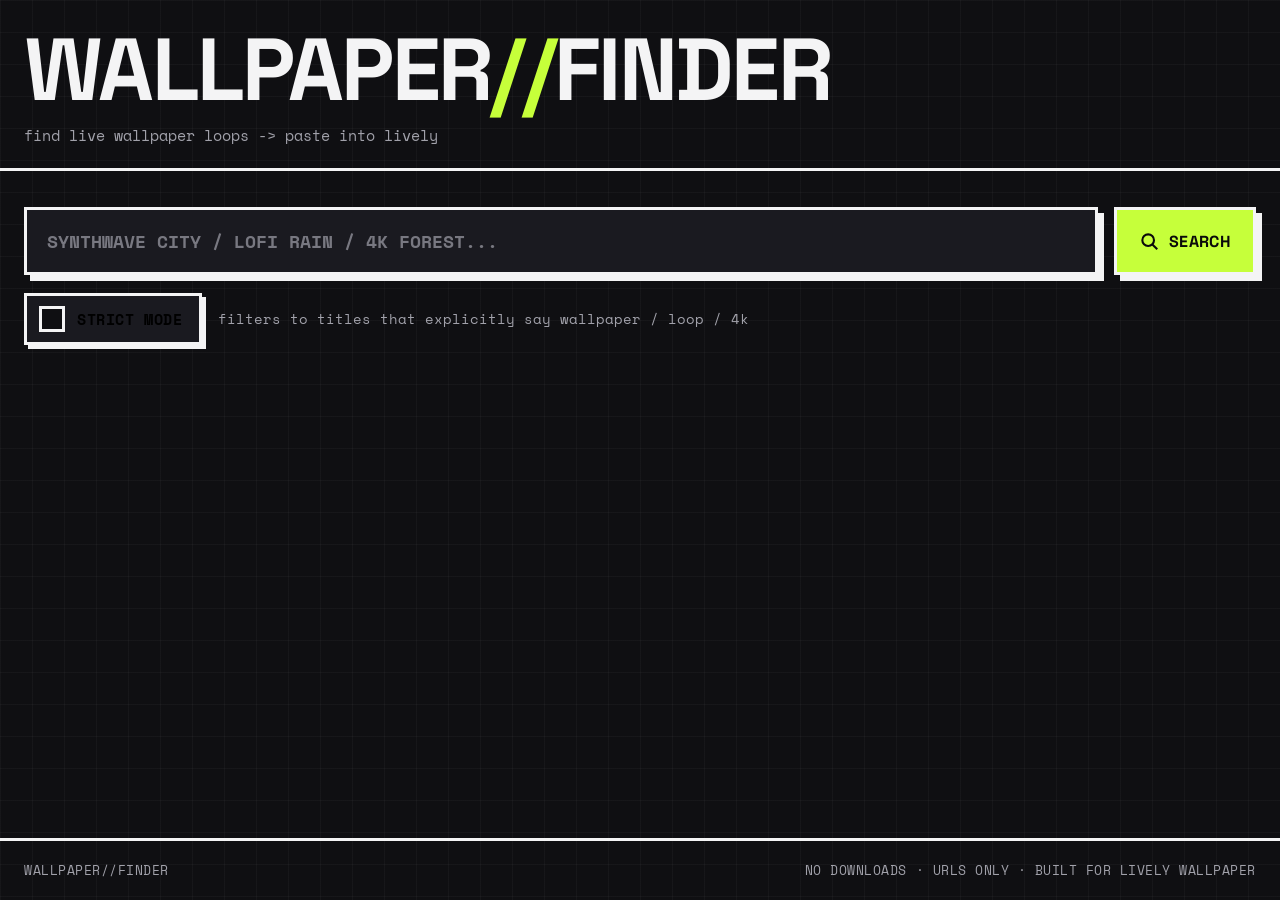
==== static/index.html @ c8b7af25 "Wallpaper Finder v1: FastAPI + yt-dlp search, wallpaper-quality ranking, brutalist UI Searches YouTu" ====
<!DOCTYPE html>
<html lang="en">
<head>
  <meta charset="UTF-8" />
  <meta name="viewport" content="width=device-width, initial-scale=1.0" />
  <title>WALLPAPER//FINDER</title>
  <meta name="description" content="Find live wallpaper loops on YouTube and paste them into Lively Wallpaper." />

  <link rel="preconnect" href="https://fonts.googleapis.com" />
  <link rel="preconnect" href="https://fonts.gstatic.com" crossorigin />
  <link
    href="https://fonts.googleapis.com/css2?family=Space+Grotesk:wght@600;700&family=Space+Mono:wght@400;700&display=swap"
    rel="stylesheet"
  />
  <link rel="preconnect" href="https://i.ytimg.com" />
  <link rel="stylesheet" href="/static/style.css" />
</head>
<body>
  <!-- ============================ HEADER ============================ -->
  <header class="site-header">
    <h1 class="wordmark">WALLPAPER<span class="slashes">//</span>FINDER</h1>
    <p class="tagline">find live wallpaper loops -&gt; paste into Lively</p>
  </header>

  <main>
    <!-- ============================ SEARCH HERO ============================ -->
    <section class="hero" aria-labelledby="hero-label">
      <h2 id="hero-label" class="visually-hidden">Search for wallpapers</h2>
      <form id="search-form" class="search-row" autocomplete="off">
        <input
          id="search-input"
          class="search-input"
          type="text"
          name="q"
          placeholder="SYNTHWAVE CITY / LOFI RAIN / 4K FOREST..."
          aria-label="Search query"
        />
        <button type="submit" id="search-btn" class="btn btn-accent search-btn">
          <svg class="icon" viewBox="0 0 24 24" aria-hidden="true" focusable="false">
            <circle cx="11" cy="11" r="7"></circle>
            <line x1="21" y1="21" x2="16.65" y2="16.65"></line>
          </svg>
          SEARCH
        </button>
      </form>

      <div class="hero-controls">
        <button
          type="button"
          id="strict-toggle"
          class="toggle"
          role="switch"
          aria-checked="false"
          aria-label="Strict mode: require a wallpaper keyword in the title"
        >
          <span class="toggle-box" aria-hidden="true">
            <svg class="icon check" viewBox="0 0 24 24" aria-hidden="true" focusable="false">
              <polyline points="20 6 9 17 4 12"></polyline>
            </svg>
          </span>
          <span class="toggle-label">STRICT MODE</span>
        </button>
        <span class="hero-hint">filters to titles that explicitly say wallpaper / loop / 4k</span>
      </div>
    </section>

    <!-- ============================ STATUS LINE ============================ -->
    <div id="status" class="status-line" role="status" aria-live="polite"></div>

    <!-- ============================ RESULTS ============================ -->
    <section id="results" class="bento" aria-live="polite" aria-busy="false"></section>
  </main>

  <!-- ============================ FOOTER ============================ -->
  <footer class="site-footer">
    <span>WALLPAPER//FINDER</span>
    <span>NO DOWNLOADS · URLS ONLY · BUILT FOR LIVELY WALLPAPER</span>
  </footer>

  <!-- ============================ PREVIEW MODAL ============================ -->
  <div id="preview" class="modal hidden" role="dialog" aria-modal="true" aria-label="Video preview">
    <div class="modal-box">
      <div class="modal-bar">
        <span id="preview-title" class="modal-title"></span>
        <button id="preview-close" class="btn btn-icon" aria-label="Close preview">
          <svg class="icon" viewBox="0 0 24 24" aria-hidden="true" focusable="false">
            <line x1="18" y1="6" x2="6" y2="18"></line>
            <line x1="6" y1="6" x2="18" y2="18"></line>
          </svg>
        </button>
      </div>
      <div id="preview-frame" class="modal-frame"></div>
      <div class="modal-actions">
        <a id="preview-open" class="btn" href="#" target="_blank" rel="noopener">OPEN ON YOUTUBE</a>
        <button id="preview-copy" class="btn btn-accent">COPY URL</button>
      </div>
    </div>
  </div>

  <!-- Card template -->
  <template id="card-template">
    <article class="card">
      <button class="thumb" type="button" aria-label="Preview video">
        <img class="thumb-img" alt="" loading="lazy" decoding="async" />
        <span class="score-badge" aria-label="Wallpaper score"></span>
        <span class="dur-badge"></span>
        <span class="play-tag" aria-hidden="true">
          <svg class="icon" viewBox="0 0 24 24" focusable="false"><polygon points="6 4 20 12 6 20 6 4"></polygon></svg>
        </span>
      </button>
      <div class="card-body">
        <h3 class="card-title"></h3>
        <div class="card-meta">
          <span class="card-channel"></span>
          <span class="res-badge"></span>
        </div>
        <button class="btn btn-accent copy-btn" type="button">
          <svg class="icon" viewBox="0 0 24 24" aria-hidden="true" focusable="false">
            <rect x="9" y="9" width="11" height="11"></rect>
            <path d="M5 15V5a2 2 0 0 1 2-2h10"></path>
          </svg>
          <span class="copy-label">COPY URL</span>
        </button>
      </div>
    </article>
  </template>

  <script src="/static/app.js"></script>
</body>
</html>
---- static/style.css ----
/* ====================================================================================
   WALLPAPER//FINDER — neo-brutalist + bento grid, dark theme
   ==================================================================================== */

:root {
  /* Colors */
  --bg: #0F0F12;
  --surface: #1A1A20;
  --text: #F4F4F5;
  --muted: #A1A1AA;
  --border: #F4F4F5;
  --accent: #C6FF3A;     /* electric lime */
  --accent-2: #FF4D8D;   /* hot pink — score badges */

  /* Fonts */
  --font-head: "Space Grotesk", system-ui, sans-serif;
  --font-mono: "Space Mono", ui-monospace, monospace;

  /* Brutalist primitives */
  --bw: 3px;                         /* border width */
  --shadow: 6px 6px 0 var(--border);
  --shadow-accent: 6px 6px 0 var(--accent);
  --shadow-pink: 6px 6px 0 var(--accent-2);
  --shadow-sm: 4px 4px 0 var(--border);
  --t: 150ms ease;
}

* { box-sizing: border-box; }

html { -webkit-text-size-adjust: 100%; }

body {
  margin: 0;
  background: var(--bg);
  color: var(--text);
  font-family: var(--font-mono);
  font-size: 16px;
  line-height: 1.5;
  min-height: 100vh;
  display: flex;
  flex-direction: column;
  /* subtle brutalist grid backdrop */
  background-image:
    linear-gradient(rgba(244, 244, 245, 0.035) 1px, transparent 1px),
    linear-gradient(90deg, rgba(244, 244, 245, 0.035) 1px, transparent 1px);
  background-size: 32px 32px;
}

.visually-hidden {
  position: absolute !important;
  width: 1px; height: 1px;
  margin: -1px; padding: 0; border: 0;
  clip: rect(0 0 0 0); clip-path: inset(50%);
  overflow: hidden; white-space: nowrap;
}

/* -------- Focus rings (a11y) -------- */
a:focus-visible,
button:focus-visible,
input:focus-visible,
.toggle:focus-visible,
.thumb:focus-visible {
  outline: var(--bw) solid var(--accent);
  outline-offset: 2px;
}

/* ============================ HEADER ============================ */
.site-header {
  padding: 28px 24px 22px;
  border-bottom: var(--bw) solid var(--border);
}
.wordmark {
  margin: 0;
  font-family: var(--font-head);
  font-weight: 700;
  letter-spacing: -0.03em;
  line-height: 0.95;
  text-transform: uppercase;
  font-size: clamp(2.4rem, 8vw, 5.5rem);
  word-break: break-word;
}
.slashes { color: var(--accent); }
.tagline {
  margin: 12px 0 0;
  font-family: var(--font-mono);
  color: var(--muted);
  text-transform: lowercase;
  font-size: 0.95rem;
}

main {
  flex: 1;
  width: 100%;
  max-width: 1320px;
  margin: 0 auto;
  padding: 28px 24px 56px;
}

/* ============================ SEARCH HERO ============================ */
.hero { margin: 8px 0 28px; }

.search-row {
  display: flex;
  gap: 16px;
  flex-wrap: wrap;
}
.search-input {
  flex: 1 1 320px;
  min-width: 0;
  background: var(--surface);
  color: var(--text);
  font-family: var(--font-mono);
  font-weight: 700;
  font-size: 1.1rem;
  text-transform: uppercase;
  padding: 18px 20px;
  border: var(--bw) solid var(--border);
  border-radius: 0;
  box-shadow: var(--shadow);
  transition: box-shadow var(--t), transform var(--t);
}
.search-input::placeholder { color: var(--muted); opacity: 0.7; }
.search-input:focus {
  outline: none;
  box-shadow: var(--shadow-accent);
}

/* -------- Buttons (shared brutalist primitive) -------- */
.btn {
  display: inline-flex;
  align-items: center;
  justify-content: center;
  gap: 10px;
  font-family: var(--font-head);
  font-weight: 700;
  font-size: 1rem;
  text-transform: uppercase;
  letter-spacing: 0.02em;
  text-decoration: none;
  color: var(--text);
  background: var(--surface);
  border: var(--bw) solid var(--border);
  border-radius: 0;
  padding: 16px 22px;
  cursor: pointer;
  box-shadow: var(--shadow);
  transition: transform var(--t), box-shadow var(--t), background var(--t);
}
.btn:hover { background: #23232b; }
.btn:active {
  transform: translate(3px, 3px);
  box-shadow: 3px 3px 0 var(--border);
}
.btn-accent {
  background: var(--accent);
  color: #0A0A0A;
}
.btn-accent:hover { background: #b6f01f; }
.search-btn { flex: 0 0 auto; }

.btn-icon {
  padding: 12px;
  gap: 0;
}

/* -------- STRICT MODE toggle -------- */
.hero-controls {
  display: flex;
  align-items: center;
  gap: 16px;
  margin-top: 18px;
  flex-wrap: wrap;
}
.toggle {
  display: inline-flex;
  align-items: center;
  gap: 12px;
  background: var(--surface);
  border: var(--bw) solid var(--border);
  border-radius: 0;
  padding: 10px 16px 10px 12px;
  cursor: pointer;
  box-shadow: var(--shadow-sm);
  transition: transform var(--t), box-shadow var(--t);
}
.toggle:active {
  transform: translate(3px, 3px);
  box-shadow: 1px 1px 0 var(--border);
}
.toggle-box {
  width: 26px; height: 26px;
  border: var(--bw) solid var(--border);
  background: var(--bg);
  display: grid;
  place-items: center;
}
.toggle .check { width: 20px; height: 20px; opacity: 0; stroke: #0A0A0A; }
.toggle[aria-checked="true"] .toggle-box { background: var(--accent); }
.toggle[aria-checked="true"] .check { opacity: 1; }
.toggle-label {
  font-family: var(--font-mono);
  font-weight: 700;
  text-transform: uppercase;
  letter-spacing: 0.04em;
  font-size: 0.95rem;
}
.hero-hint {
  color: var(--muted);
  font-size: 0.85rem;
}

/* ============================ STATUS LINE ============================ */
.status-line {
  font-family: var(--font-mono);
  text-transform: uppercase;
  letter-spacing: 0.04em;
  color: var(--muted);
  font-size: 0.9rem;
  min-height: 1.4em;
  margin-bottom: 18px;
}
.status-line .count { color: var(--accent); font-weight: 700; }

/* ============================ BENTO GRID ============================ */
.bento {
  display: grid;
  grid-template-columns: repeat(4, 1fr);
  gap: 22px;
}
/* TOP PICK feature card spans 2 columns */
.card.feature { grid-column: span 2; }

@media (max-width: 1024px) {
  .bento { grid-template-columns: repeat(2, 1fr); gap: 18px; }
  .card.feature { grid-column: span 2; }
}
@media (max-width: 560px) {
  .bento { grid-template-columns: 1fr; }
  .card.feature { grid-column: span 1; }
}

/* ============================ RESULT CARD ============================ */
.card {
  background: var(--surface);
  border: var(--bw) solid var(--border);
  border-radius: 0;
  box-shadow: var(--shadow);
  display: flex;
  flex-direction: column;
  transition: transform var(--t), box-shadow var(--t);
  position: relative;
}
.card:hover {
  transform: translate(-2px, -2px);
  box-shadow: 8px 8px 0 var(--border);
}

.thumb {
  position: relative;
  display: block;
  width: 100%;
  padding: 0;
  margin: 0;
  border: none;
  border-bottom: var(--bw) solid var(--border);
  background: #000;
  aspect-ratio: 16 / 9;
  cursor: pointer;
  overflow: hidden;
}
.thumb-img { width: 100%; height: 100%; object-fit: cover; display: block; }

.score-badge {
  position: absolute;
  top: -3px; right: 14px;
  background: var(--accent-2);
  color: #0A0A0A;
  font-family: var(--font-mono);
  font-weight: 700;
  font-size: 0.95rem;
  padding: 6px 12px;
  border: var(--bw) solid var(--border);
  box-shadow: var(--shadow-sm);
}
.dur-badge {
  position: absolute;
  bottom: 10px; right: 10px;
  background: var(--bg);
  color: var(--text);
  font-family: var(--font-mono);
  font-size: 0.8rem;
  font-weight: 700;
  padding: 3px 8px;
  border: 2px solid var(--border);
}
.dur-badge:empty { display: none; }

.play-tag {
  position: absolute;
  inset: 0;
  display: grid;
  place-items: center;
  background: rgba(15, 15, 18, 0.35);
  opacity: 0;
  transition: opacity var(--t);
}
.play-tag .icon {
  width: 54px; height: 54px;
  background: var(--accent);
  fill: #0A0A0A;
  stroke: none;
  border: var(--bw) solid var(--border);
  padding: 12px;
  box-shadow: var(--shadow-sm);
}
.thumb:hover .play-tag,
.thumb:focus-visible .play-tag { opacity: 1; }

.card-body {
  padding: 18px 16px 16px;
  display: flex;
  flex-direction: column;
  gap: 12px;
  flex: 1;
}
.card-title {
  margin: 0;
  font-family: var(--font-head);
  font-weight: 700;
  font-size: 1.05rem;
  line-height: 1.25;
  display: -webkit-box;
  -webkit-line-clamp: 2;
  -webkit-box-orient: vertical;
  overflow: hidden;
}
.feature .card-title { font-size: 1.5rem; }

.card-meta {
  display: flex;
  align-items: center;
  justify-content: space-between;
  gap: 10px;
  font-family: var(--font-mono);
  font-size: 0.82rem;
}
.card-channel {
  color: var(--muted);
  text-transform: uppercase;
  letter-spacing: 0.03em;
  overflow: hidden;
  text-overflow: ellipsis;
  white-space: nowrap;
}
.res-badge {
  flex: 0 0 auto;
  color: var(--accent);
  font-weight: 700;
  border: 2px solid var(--accent);
  padding: 2px 7px;
  text-transform: uppercase;
}
.res-badge:empty { display: none; }

.copy-btn { margin-top: auto; width: 100%; }
.copy-btn.copied { background: var(--accent-2); color: #0A0A0A; }

/* TOP PICK tag on feature card */
.feature::before {
  content: "TOP PICK";
  position: absolute;
  top: -3px; left: -3px;
  z-index: 2;
  background: var(--accent);
  color: #0A0A0A;
  font-family: var(--font-mono);
  font-weight: 700;
  font-size: 0.8rem;
  letter-spacing: 0.08em;
  padding: 6px 12px;
  border: var(--bw) solid var(--border);
}

/* ============================ STATES ============================ */
/* Skeleton */
.skeleton {
  background: var(--surface);
  border: var(--bw) solid var(--border);
  box-shadow: var(--shadow);
  min-height: 280px;
  display: flex;
  flex-direction: column;
}
.skeleton .sk-thumb {
  aspect-ratio: 16 / 9;
  border-bottom: var(--bw) solid var(--border);
  background: repeating-linear-gradient(
    45deg, #202028, #202028 12px, #26262f 12px, #26262f 24px
  );
}
.skeleton .sk-line {
  height: 14px;
  margin: 14px 16px 0;
  background: #2a2a33;
  border: 2px solid #34343f;
}
.skeleton .sk-line.short { width: 50%; }
.skeleton.feature { grid-column: span 2; }
@media (max-width: 560px) { .skeleton.feature { grid-column: span 1; } }

.sk-pulse { animation: pulse 1.1s ease-in-out infinite; }
@keyframes pulse { 0%, 100% { opacity: 1; } 50% { opacity: 0.55; } }

/* Empty + error boxes */
.notice {
  grid-column: 1 / -1;
  border: var(--bw) solid var(--border);
  box-shadow: var(--shadow);
  background: var(--surface);
  padding: 40px 28px;
  text-align: center;
  font-family: var(--font-head);
  font-weight: 700;
  text-transform: uppercase;
  letter-spacing: 0.02em;
  font-size: 1.2rem;
}
.notice.error {
  box-shadow: var(--shadow-pink);
  border-color: var(--accent-2);
}
.notice .sub {
  display: block;
  margin-top: 10px;
  font-family: var(--font-mono);
  font-weight: 400;
  font-size: 0.85rem;
  color: var(--muted);
  text-transform: none;
  letter-spacing: 0;
}

/* ============================ PREVIEW MODAL ============================ */
.modal {
  position: fixed;
  inset: 0;
  z-index: 100;
  display: grid;
  place-items: center;
  padding: 20px;
  background: rgba(15, 15, 18, 0.85);
}
.modal.hidden { display: none; }
.modal-box {
  width: min(960px, 100%);
  background: var(--surface);
  border: var(--bw) solid var(--border);
  box-shadow: 10px 10px 0 var(--accent);
}
.modal-bar {
  display: flex;
  align-items: center;
  justify-content: space-between;
  gap: 12px;
  padding: 12px 14px;
  border-bottom: var(--bw) solid var(--border);
}
.modal-title {
  font-family: var(--font-head);
  font-weight: 700;
  font-size: 1rem;
  overflow: hidden;
  text-overflow: ellipsis;
  white-space: nowrap;
}
.modal-frame { aspect-ratio: 16 / 9; background: #000; }
.modal-frame iframe { width: 100%; height: 100%; border: 0; display: block; }
.modal-actions {
  display: flex;
  gap: 12px;
  padding: 14px;
  border-top: var(--bw) solid var(--border);
  flex-wrap: wrap;
}
.modal-actions .btn { flex: 1 1 auto; }

/* ============================ FOOTER ============================ */
.site-footer {
  border-top: var(--bw) solid var(--border);
  padding: 20px 24px;
  display: flex;
  justify-content: space-between;
  gap: 16px;
  flex-wrap: wrap;
  font-family: var(--font-mono);
  font-size: 0.8rem;
  color: var(--muted);
  text-transform: uppercase;
  letter-spacing: 0.04em;
}

/* ============================ ICONS ============================ */
.icon {
  width: 20px; height: 20px;
  fill: none;
  stroke: currentColor;
  stroke-width: 2.5;
  stroke-linecap: square;
  stroke-linejoin: miter;
  flex: 0 0 auto;
}

/* ============================ REDUCED MOTION ============================ */
@media (prefers-reduced-motion: reduce) {
  *,
  *::before,
  *::after {
    transition: none !important;
    animation: none !important;
  }
  .btn:active,
  .toggle:active { transform: none; }
}
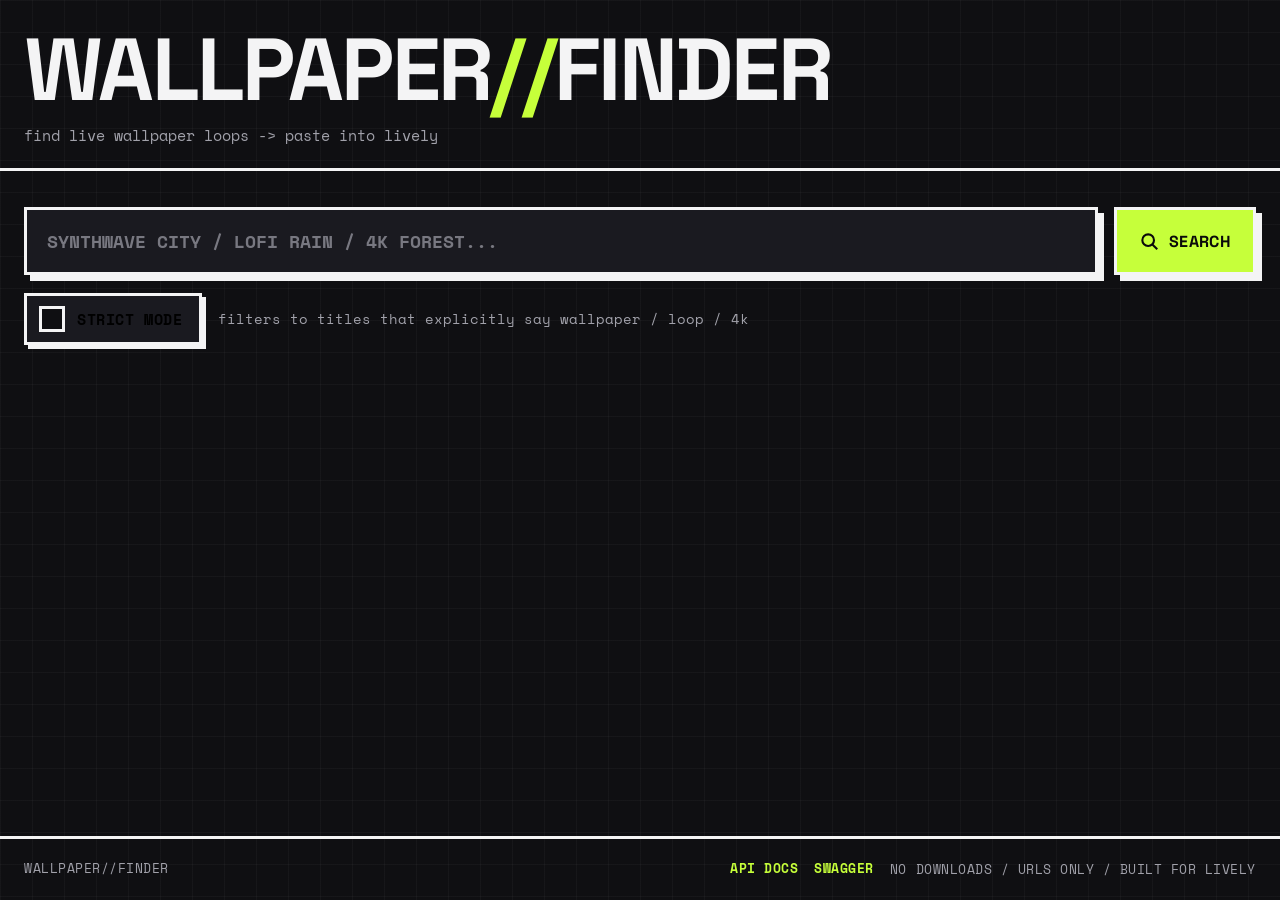
==== commit 62361bef: "Finish API cache ratings docs and deployment setup" ====
--- a/static/index.html
+++ b/static/index.html
@@ -74,7 +74,11 @@
   <!-- ============================ FOOTER ============================ -->
   <footer class="site-footer">
     <span>WALLPAPER//FINDER</span>
-    <span>NO DOWNLOADS · URLS ONLY · BUILT FOR LIVELY WALLPAPER</span>
+    <span class="footer-links">
+      <a href="/api-docs">API DOCS</a>
+      <a href="/docs">SWAGGER</a>
+      <span>NO DOWNLOADS / URLS ONLY / BUILT FOR LIVELY</span>
+    </span>
   </footer>
 
   <!-- ============================ PREVIEW MODAL ============================ -->
@@ -114,6 +118,21 @@
           <span class="card-channel"></span>
           <span class="res-badge"></span>
         </div>
+        <div class="vote-row" role="group" aria-label="Community rating">
+          <button class="vote-btn vote-up" type="button" aria-label="Upvote this wallpaper">
+            <svg class="icon" viewBox="0 0 24 24" aria-hidden="true" focusable="false">
+              <path d="M7 10v12"></path>
+              <path d="M15 5.88 14 10h5.83a2 2 0 0 1 1.92 2.56l-2.33 8A2 2 0 0 1 17.5 22H4a2 2 0 0 1-2-2v-8a2 2 0 0 1 2-2h2.76a2 2 0 0 0 1.79-1.11L12 2a3.13 3.13 0 0 1 3 3.88Z"></path>
+            </svg>
+          </button>
+          <span class="vote-count" aria-live="polite" title="Net community votes">0</span>
+          <button class="vote-btn vote-down" type="button" aria-label="Downvote this wallpaper">
+            <svg class="icon" viewBox="0 0 24 24" aria-hidden="true" focusable="false">
+              <path d="M17 14V2"></path>
+              <path d="M9 18.12 10 14H4.17a2 2 0 0 1-1.92-2.56l2.33-8A2 2 0 0 1 6.5 2H20a2 2 0 0 1 2 2v8a2 2 0 0 1-2 2h-2.76a2 2 0 0 0-1.79 1.11L12 22a3.13 3.13 0 0 1-3-3.88Z"></path>
+            </svg>
+          </button>
+        </div>
         <button class="btn btn-accent copy-btn" type="button">
           <svg class="icon" viewBox="0 0 24 24" aria-hidden="true" focusable="false">
             <rect x="9" y="9" width="11" height="11"></rect>
--- a/static/style.css
+++ b/static/style.css
@@ -1,5 +1,5 @@
 /* ====================================================================================
-   WALLPAPER//FINDER — neo-brutalist + bento grid, dark theme
+   WALLPAPER//FINDER - neo-brutalist + bento grid, dark theme
    ==================================================================================== */
 
 :root {
@@ -10,7 +10,7 @@
   --muted: #A1A1AA;
   --border: #F4F4F5;
   --accent: #C6FF3A;     /* electric lime */
-  --accent-2: #FF4D8D;   /* hot pink — score badges */
+  --accent-2: #FF4D8D;   /* hot pink - score badges */
 
   /* Fonts */
   --font-head: "Space Grotesk", system-ui, sans-serif;
@@ -220,6 +220,18 @@
   margin-bottom: 18px;
 }
 .status-line .count { color: var(--accent); font-weight: 700; }
+.cached-note {
+  color: var(--accent-2);
+  font-weight: 700;
+  white-space: nowrap;
+}
+.icon-xs {
+  width: 13px; height: 13px;
+  vertical-align: -2px;
+  margin-right: 3px;
+  fill: var(--accent-2);
+  stroke: none;
+}
 
 /* ============================ BENTO GRID ============================ */
 .bento {
@@ -362,6 +374,44 @@
 }
 .res-badge:empty { display: none; }
 
+/* Vote row */
+.vote-row {
+  display: flex;
+  align-items: stretch;
+  gap: 10px;
+}
+.vote-btn {
+  flex: 1 1 0;
+  display: grid;
+  place-items: center;
+  background: var(--surface);
+  color: var(--text);
+  border: var(--bw) solid var(--border);
+  border-radius: 0;
+  padding: 9px 0;
+  cursor: pointer;
+  box-shadow: var(--shadow-sm);
+  transition: transform var(--t), box-shadow var(--t), background var(--t);
+}
+.vote-btn:hover { background: #23232b; }
+.vote-btn:active {
+  transform: translate(3px, 3px);
+  box-shadow: 1px 1px 0 var(--border);
+}
+.vote-up.active { background: var(--accent); color: #0A0A0A; }
+.vote-down.active { background: var(--accent-2); color: #0A0A0A; }
+.vote-count {
+  flex: 0 0 auto;
+  min-width: 48px;
+  display: grid;
+  place-items: center;
+  font-family: var(--font-mono);
+  font-weight: 700;
+  font-size: 1.05rem;
+  border: var(--bw) solid var(--border);
+  background: var(--bg);
+}
+
 .copy-btn { margin-top: auto; width: 100%; }
 .copy-btn.copied { background: var(--accent-2); color: #0A0A0A; }
 
@@ -498,6 +548,14 @@
   text-transform: uppercase;
   letter-spacing: 0.04em;
 }
+.footer-links { display: inline-flex; gap: 16px; flex-wrap: wrap; align-items: center; }
+.footer-links a {
+  color: var(--accent);
+  text-decoration: none;
+  font-weight: 700;
+  border-bottom: 2px solid transparent;
+}
+.footer-links a:hover { border-bottom-color: var(--accent); }
 
 /* ============================ ICONS ============================ */
 .icon {
